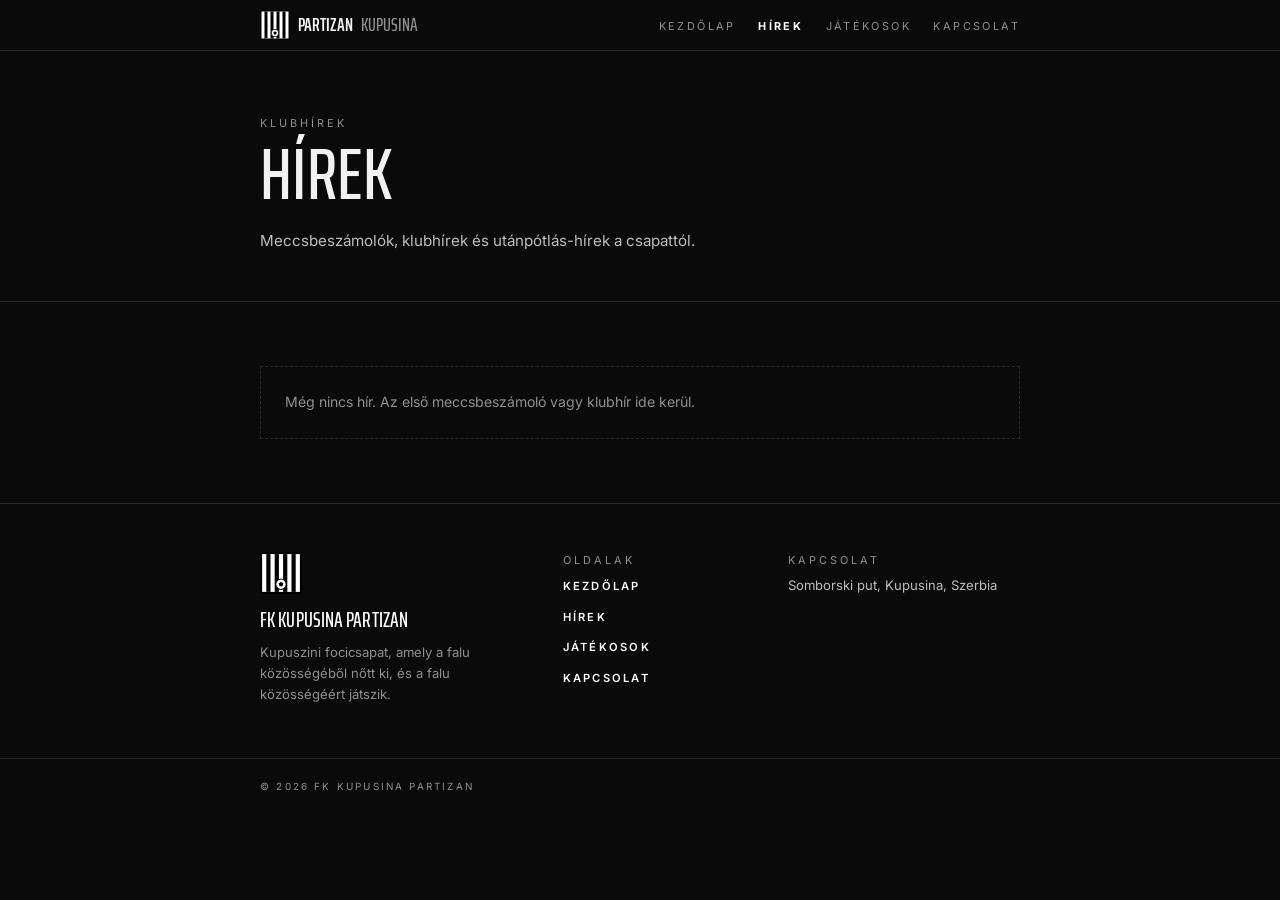
==== hirek.html @ a32971a1 "Sötét, sportos dizájn: eredményszalag, következő meccs, tabella, hírek, kapcsolat oldal Az adatok a " ====
<!doctype html>
<html lang="hu">
<head>
  <meta charset="utf-8">
  <meta name="viewport" content="width=device-width, initial-scale=1">
  <title>Hírek | FK Kupusina Partizan</title>
  <link rel="icon" href="crest.svg">
  <link rel="preconnect" href="https://fonts.googleapis.com">
  <link rel="preconnect" href="https://fonts.gstatic.com" crossorigin>
  <link href="https://fonts.googleapis.com/css2?family=Inter:wght@400;500;600;700&family=Saira+Extra+Condensed:wght@500;600&display=swap" rel="stylesheet">
  <link rel="stylesheet" href="style.css">
</head>
<body data-page="news">
  <main>
    <section class="page-head">
      <div class="wrap">
        <span class="eyebrow">Klubhírek</span>
        <h1>Hírek</h1>
        <p>Meccsbeszámolók, klubhírek és utánpótlás-hírek a csapattól.</p>
      </div>
    </section>
    <section class="section">
      <div class="wrap" id="news"></div>
    </section>
  </main>

  <script src="data.js"></script>
  <script src="layout.js"></script>
  <script>
    const box = document.getElementById("news");
    if (!SITE.news.length) {
      box.append(emptyBox("Még nincs hír. Az első meccsbeszámoló vagy klubhír ide kerül."));
    } else {
      const grid = el("div", { class: "news-grid news-grid--feature" });
      SITE.news.forEach(n => grid.append(newsCard(n)));
      box.append(grid);
    }
  </script>
</body>
</html>
---- style.css ----
/* FK Kupusina Partizan — sötét, sportos stílus */

:root {
  --bg: #0a0a0a;
  --panel: #111111;
  --panel-2: #1c1c1c;
  --line: #262626;
  --text: #f2f2f2;
  --muted: #8f8f8f;
  --white: #ffffff;

  --display: "Saira Extra Condensed", "Arial Narrow", sans-serif;
  --body: "Inter", system-ui, sans-serif;
  --w: 760px;
}

* { box-sizing: border-box; }
html { -webkit-text-size-adjust: 100%; scroll-behavior: smooth; }
@media (prefers-reduced-motion: reduce) { html { scroll-behavior: auto; } }

body {
  margin: 0;
  background: var(--bg);
  color: var(--text);
  font-family: var(--body);
  font-size: 0.95rem;
  line-height: 1.6;
}

img { max-width: 100%; display: block; }
a { color: inherit; }
:focus-visible { outline: 2px solid var(--white); outline-offset: 3px; }

.wrap { width: min(var(--w), 100% - 32px); margin-inline: auto; }
.wrap--wide { width: min(1100px, 100% - 32px); margin-inline: auto; }

.eyebrow {
  display: block;
  font-size: 0.68rem;
  letter-spacing: 0.28em;
  text-transform: uppercase;
  color: var(--muted);
  margin-bottom: 0.4rem;
}

h1, h2, h3 {
  font-family: var(--display);
  font-weight: 500;
  text-transform: uppercase;
  line-height: 0.95;
  margin: 0;
  letter-spacing: 0.005em;
}

h2 { font-size: clamp(2rem, 5vw, 2.6rem); margin-bottom: 1.6rem; }

.btn {
  display: inline-block;
  font-size: 0.8rem;
  font-weight: 600;
  text-decoration: none;
  padding: 0.65rem 1.25rem;
  border: 1px solid var(--white);
  background: var(--white);
  color: #000;
}
.btn:hover { background: transparent; color: var(--white); }
.btn--ghost { background: transparent; color: var(--white); }
.btn--ghost:hover { background: var(--white); color: #000; }

/* ---------- Eredmény-szalag ---------- */

.ticker {
  background: var(--white);
  color: #000;
  overflow: hidden;
  white-space: nowrap;
  font-size: 0.66rem;
  letter-spacing: 0.18em;
  text-transform: uppercase;
  font-weight: 600;
}
.ticker-track {
  display: inline-flex;
  gap: 3rem;
  padding: 0.4rem 0;
  animation: ticker 45s linear infinite;
}
.ticker:hover .ticker-track { animation-play-state: paused; }
@keyframes ticker { to { transform: translateX(-50%); } }
@media (prefers-reduced-motion: reduce) { .ticker-track { animation: none; } }

/* ---------- Fejléc ---------- */

.site-header {
  background: var(--bg);
  border-bottom: 1px solid var(--line);
  position: sticky;
  top: 0;
  z-index: 20;
}
.site-header .wrap {
  display: flex;
  align-items: center;
  justify-content: space-between;
  gap: 1rem;
  min-height: 50px;
  flex-wrap: wrap;
}
.brand {
  display: flex;
  align-items: center;
  gap: 0.5rem;
  text-decoration: none;
  font-family: var(--display);
  font-size: 1.15rem;
  text-transform: uppercase;
  line-height: 1;
}
.brand img { width: 30px; height: 30px; }
.brand b { font-weight: 600; }
.brand span { color: var(--muted); font-weight: 500; }

.nav { display: flex; gap: 1.4rem; list-style: none; margin: 0; padding: 0; flex-wrap: wrap; }
.nav a {
  text-decoration: none;
  font-size: 0.68rem;
  letter-spacing: 0.22em;
  text-transform: uppercase;
  color: var(--muted);
  padding: 0.5rem 0;
}
.nav a:hover { color: var(--white); }
.nav a[aria-current="page"] { color: var(--white); font-weight: 700; }

/* ---------- Hero ---------- */

.hero {
  position: relative;
  min-height: min(78vh, 560px);
  display: flex;
  align-items: center;
  border-bottom: 1px solid var(--line);
  overflow: hidden;
  background:
    radial-gradient(ellipse at 70% 40%, rgba(255,255,255,0.07), transparent 60%),
    var(--bg);
}
.hero-bg {
  position: absolute;
  inset: 0;
  background-size: cover;
  background-position: center;
  filter: grayscale(1) brightness(0.45);
}
.hero-bg::after {
  content: "";
  position: absolute;
  inset: 0;
  background: linear-gradient(90deg, rgba(10,10,10,0.9) 0%, rgba(10,10,10,0.35) 70%);
}
.hero-pitch {
  position: absolute;
  inset: 0;
  opacity: 0.09;
  background:
    url("data:image/svg+xml,%3Csvg xmlns='http://www.w3.org/2000/svg' viewBox='0 0 1050 680' fill='none' stroke='white' stroke-width='3'%3E%3Crect x='20' y='20' width='1010' height='640'/%3E%3Cline x1='525' y1='20' x2='525' y2='660'/%3E%3Ccircle cx='525' cy='340' r='92'/%3E%3Crect x='20' y='178' width='165' height='324'/%3E%3Crect x='865' y='178' width='165' height='324'/%3E%3Crect x='20' y='253' width='55' height='174'/%3E%3Crect x='975' y='253' width='55' height='174'/%3E%3C/svg%3E")
    center / cover no-repeat;
}
.hero .wrap { position: relative; padding: 4rem 0; }
.hero h1 { font-size: clamp(4rem, 13vw, 6.4rem); font-weight: 500; }
.hero h1 span { display: block; color: #9a9a9a; }
.hero p { max-width: 46ch; color: #c9c9c9; margin: 1.5rem 0 1.75rem; }
.hero .actions { display: flex; gap: 0.75rem; flex-wrap: wrap; }

/* ---------- Szakaszok ---------- */

.section { padding: 4rem 0; border-bottom: 1px solid var(--line); }
.page-head { padding: 4rem 0 3rem; border-bottom: 1px solid var(--line); }
.page-head h1 { font-size: clamp(3.2rem, 10vw, 4.6rem); margin-bottom: 1.25rem; }
.page-head p { color: #bdbdbd; margin: 0; max-width: 60ch; }

.empty {
  border: 1px dashed var(--line);
  padding: 1.5rem;
  color: var(--muted);
  font-size: 0.88rem;
}
.empty p { margin: 0; }

/* ---------- Következő mérkőzés ---------- */

.match { border: 1px solid var(--line); background: var(--panel); }
.match-top {
  display: flex;
  justify-content: space-between;
  gap: 1rem;
  flex-wrap: wrap;
  padding: 0.75rem 1rem;
  border-bottom: 1px solid var(--line);
}
.match-top .eyebrow { margin: 0; }
.match-top .eyebrow:last-child { color: var(--white); font-weight: 700; }
.teams {
  display: grid;
  grid-template-columns: 1fr auto 1fr;
  align-items: center;
  gap: 1rem;
  padding: 2rem 1rem;
  text-align: center;
}
.team { display: grid; justify-items: center; gap: 0.75rem; }
.team img, .team .badge { width: 50px; height: 50px; }
.badge {
  display: grid;
  place-items: center;
  border: 1px solid var(--line);
  font-family: var(--display);
  font-size: 1.1rem;
}
.team strong { font-family: var(--display); font-weight: 500; text-transform: uppercase; font-size: 1.05rem; line-height: 1.1; }
.vs { font-family: var(--display); font-size: 2.6rem; }
.match-bottom {
  display: flex;
  justify-content: space-between;
  align-items: center;
  gap: 1rem;
  flex-wrap: wrap;
  padding: 1rem;
  border-top: 1px solid var(--line);
}
.countdown { display: flex; gap: 0.5rem; }
.countdown div {
  border: 1px solid var(--line);
  min-width: 3.4rem;
  text-align: center;
  padding: 0.35rem 0.4rem 0.3rem;
}
.countdown strong { display: block; font-family: var(--display); font-size: 1.9rem; font-weight: 500; line-height: 1; }
.countdown span { font-size: 0.6rem; letter-spacing: 0.18em; text-transform: uppercase; color: var(--muted); }
.match-meta { color: var(--muted); font-size: 0.82rem; text-align: right; }

/* ---------- Eredmények, fordulók, tabella ---------- */

.two-col {
  display: grid;
  grid-template-columns: repeat(auto-fit, minmax(300px, 1fr));
  gap: 2.5rem;
  align-items: start;
}

.rows { border: 1px solid var(--line); }
.row {
  display: grid;
  grid-template-columns: 4.2rem 1.6rem 1fr auto;
  align-items: center;
  gap: 0.8rem;
  padding: 0.8rem 1rem;
  border-bottom: 1px solid var(--line);
  font-size: 0.72rem;
  letter-spacing: 0.06em;
  text-transform: uppercase;
}
.row:last-child { border-bottom: 0; }
.row .date { color: var(--muted); letter-spacing: 0.14em; }
.row .opp { font-weight: 600; }
.row .score { font-family: var(--display); font-size: 1.35rem; letter-spacing: 0; }
.row--fixture { grid-template-columns: 4.2rem 1fr auto; }
.row--fixture .where { color: var(--muted); font-size: 0.62rem; letter-spacing: 0.2em; }
.res {
  width: 1.6rem;
  height: 1.6rem;
  display: grid;
  place-items: center;
  font-size: 0.6rem;
  font-weight: 700;
  letter-spacing: 0;
}
.res--gy { background: var(--white); color: #000; }
.res--d { border: 1px solid var(--white); }
.res--v { background: var(--panel-2); color: var(--muted); }

.sub-title { margin-top: 2.5rem; }

.table-wrap { overflow-x: auto; border: 1px solid var(--line); }
table { width: 100%; border-collapse: collapse; font-size: 0.72rem; min-width: 320px; }
th, td { padding: 0.65rem 0.45rem; text-align: center; border-bottom: 1px solid var(--line); }
th { color: var(--muted); font-weight: 500; font-size: 0.6rem; letter-spacing: 0.2em; text-transform: uppercase; background: var(--panel); }
td:nth-child(2), th:nth-child(2) { text-align: left; }
td:nth-child(2) { font-weight: 600; text-transform: uppercase; letter-spacing: 0.04em; }
tr.us td { background: var(--white); color: #000; }
tbody tr:last-child td { border-bottom: 0; }

/* ---------- Hírek ---------- */

.news-head { display: flex; justify-content: space-between; align-items: end; gap: 1rem; flex-wrap: wrap; margin-bottom: 1.6rem; }
.news-head h2 { margin: 0; }
.more { font-size: 0.68rem; letter-spacing: 0.22em; text-transform: uppercase; text-decoration: none; color: var(--muted); }
.more:hover { color: var(--white); }

.news-grid { display: grid; grid-template-columns: repeat(auto-fill, minmax(220px, 1fr)); gap: 1rem; }
.news-grid--feature { grid-template-columns: repeat(3, 1fr); }
.news-grid--feature .news-card:first-child { grid-column: span 2; grid-row: span 2; }
.news-grid--feature .news-card:first-child h3 { font-size: 2.1rem; }
@media (max-width: 720px) {
  .news-grid--feature { grid-template-columns: 1fr; }
  .news-grid--feature .news-card:first-child { grid-column: auto; grid-row: auto; }
}

.news-card {
  position: relative;
  border: 1px solid var(--line);
  background: var(--panel);
  min-height: 150px;
  display: flex;
  flex-direction: column;
  justify-content: flex-end;
  overflow: hidden;
}
.news-card .img {
  position: absolute;
  inset: 0;
  background-size: cover;
  background-position: center;
  filter: grayscale(1) brightness(0.5);
}
.news-card .img::after { content: ""; position: absolute; inset: 0; background: linear-gradient(transparent 10%, rgba(10,10,10,0.95) 85%); }
.news-card .body { position: relative; padding: 1rem; }
.news-card h3 { font-size: 1.3rem; margin: 0.25rem 0 0.5rem; }
.news-card p { margin: 0; font-size: 0.78rem; color: #bdbdbd; line-height: 1.5; }

/* ---------- Felhívás ---------- */

.cta { position: relative; padding: 5rem 0; border-bottom: 1px solid var(--line); overflow: hidden; }
.cta .hero-pitch { opacity: 0.12; }
.cta .wrap { position: relative; }
.cta h2 { font-size: clamp(2.4rem, 7vw, 3.4rem); margin-bottom: 1rem; }
.cta p { color: #bdbdbd; max-width: 46ch; margin: 0 0 1.5rem; }

/* ---------- Játékosok ---------- */

.stats { display: grid; grid-template-columns: repeat(auto-fit, minmax(120px, 1fr)); gap: 0.6rem; }
.stat { border: 1px solid var(--line); padding: 0.75rem 0.8rem; }
.stat strong { display: block; font-family: var(--display); font-size: 2rem; font-weight: 500; line-height: 1.1; }

.group { padding: 3rem 0; border-bottom: 1px solid var(--line); }
.group:last-child { border-bottom: 0; }
.cards { display: grid; grid-template-columns: repeat(auto-fill, minmax(170px, 1fr)); gap: 0.8rem; list-style: none; margin: 0; padding: 0; }
.card { border: 1px solid var(--line); background: var(--panel); }
.card .photo {
  aspect-ratio: 4 / 5;
  background: var(--panel-2);
  display: grid;
  place-items: center;
  color: #5a5a5a;
}
.card .photo img { width: 100%; height: 100%; object-fit: cover; filter: grayscale(1); }
.card .info { padding: 0.75rem 0.8rem 0.9rem; }
.card .name { font-family: var(--display); font-size: 1.2rem; font-weight: 500; text-transform: uppercase; line-height: 1.05; margin: 0 0 0.25rem; }
.card .pos { margin: 0; font-size: 0.6rem; letter-spacing: 0.18em; text-transform: uppercase; color: var(--muted); }

/* ---------- Kapcsolat ---------- */

.contact-list { list-style: none; margin: 0; padding: 0; border-top: 1px solid var(--line); }
.contact-list li { padding: 1rem 0; border-bottom: 1px solid var(--line); }
.contact-list a { text-decoration: none; font-weight: 600; }

/* ---------- Lábléc ---------- */

.site-footer { padding: 3rem 0 0; color: var(--muted); font-size: 0.82rem; }
.footer-grid { display: grid; grid-template-columns: 1.4fr 1fr 1.2fr; gap: 2rem; padding-bottom: 2.5rem; }
@media (max-width: 640px) { .footer-grid { grid-template-columns: 1fr; } }
.footer-grid img { width: 42px; height: 42px; margin-bottom: 1rem; }
.footer-grid h3 { color: var(--white); font-size: 1.3rem; margin-bottom: 0.6rem; }
.footer-grid ul { list-style: none; margin: 0; padding: 0; display: grid; gap: 0.6rem; }
.footer-grid ul a { text-decoration: none; color: var(--white); font-size: 0.7rem; letter-spacing: 0.2em; text-transform: uppercase; font-weight: 600; }
.footer-grid li { color: #bdbdbd; }
.footer-bottom { border-top: 1px solid var(--line); padding: 1.2rem 0; font-size: 0.62rem; letter-spacing: 0.22em; text-transform: uppercase; }

@media (max-width: 560px) {
  .nav { gap: 1rem; }
  .site-header .wrap { padding: 0.5rem 0; }
  .teams { gap: 0.5rem; }
  .vs { font-size: 1.8rem; }
  .match-meta { text-align: left; }
  .row { grid-template-columns: 3.4rem 1.6rem 1fr auto; gap: 0.6rem; }
  .row.row--fixture { grid-template-columns: 3.4rem 1fr auto; }
}
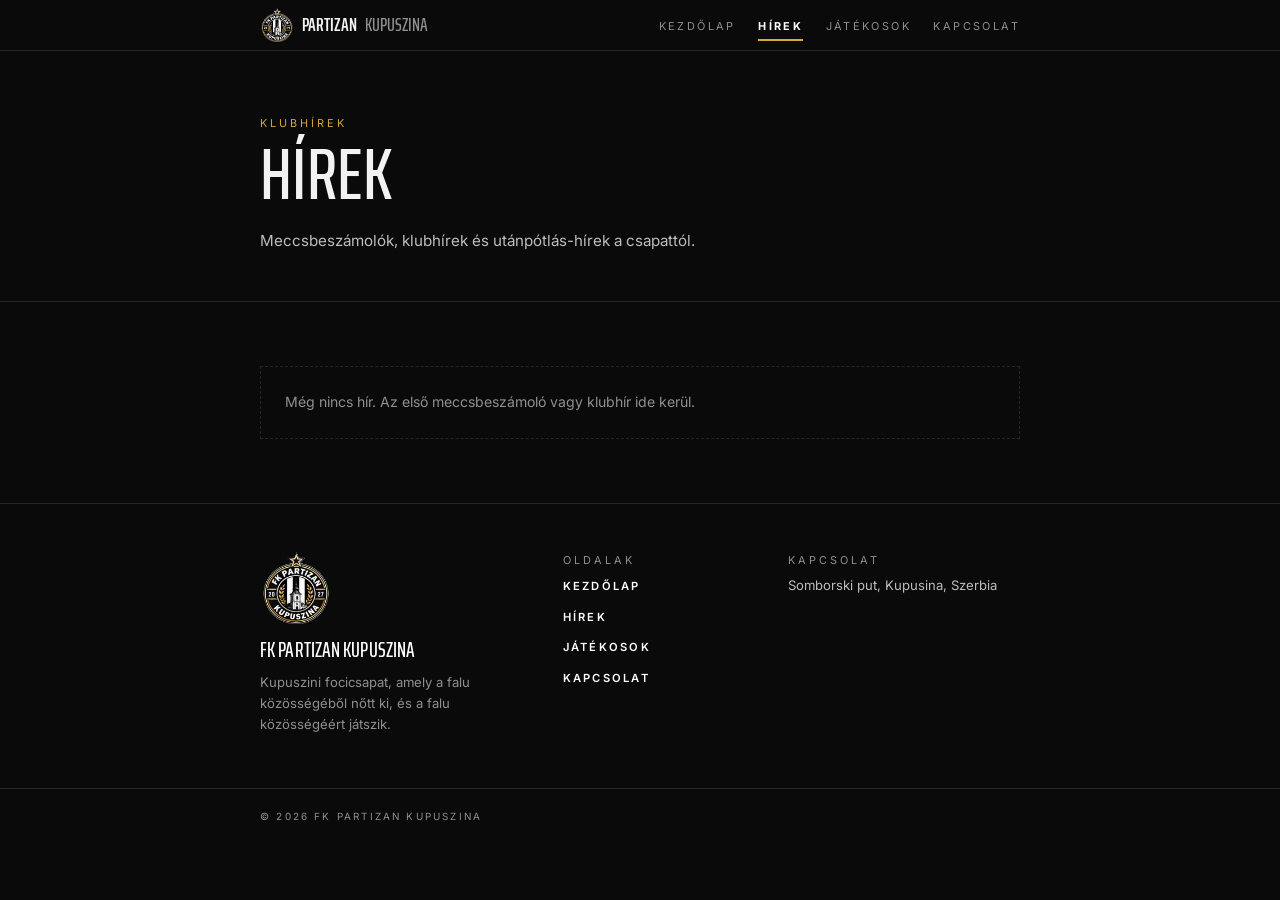
==== commit 93d2795f: "Új címer, klubnév: FK Partizan Kupuszina, arany kiemelések Co-Authored-By: Claude Opus 5.5 <noreply@" ====
--- a/hirek.html
+++ b/hirek.html
@@ -3,8 +3,8 @@
 <head>
   <meta charset="utf-8">
   <meta name="viewport" content="width=device-width, initial-scale=1">
-  <title>Hírek | FK Kupusina Partizan</title>
-  <link rel="icon" href="crest.svg">
+  <title>Hírek | FK Partizan Kupuszina</title>
+  <link rel="icon" href="favicon.png">
   <link rel="preconnect" href="https://fonts.googleapis.com">
   <link rel="preconnect" href="https://fonts.gstatic.com" crossorigin>
   <link href="https://fonts.googleapis.com/css2?family=Inter:wght@400;500;600;700&family=Saira+Extra+Condensed:wght@500;600&display=swap" rel="stylesheet">
--- a/style.css
+++ b/style.css
@@ -8,6 +8,7 @@
   --text: #f2f2f2;
   --muted: #8f8f8f;
   --white: #ffffff;
+  --gold: #d4a63c;
 
   --display: "Saira Extra Condensed", "Arial Narrow", sans-serif;
   --body: "Inter", system-ui, sans-serif;
@@ -167,7 +168,7 @@
     url("data:image/svg+xml,%3Csvg xmlns='http://www.w3.org/2000/svg' viewBox='0 0 1050 680' fill='none' stroke='white' stroke-width='3'%3E%3Crect x='20' y='20' width='1010' height='640'/%3E%3Cline x1='525' y1='20' x2='525' y2='660'/%3E%3Ccircle cx='525' cy='340' r='92'/%3E%3Crect x='20' y='178' width='165' height='324'/%3E%3Crect x='865' y='178' width='165' height='324'/%3E%3Crect x='20' y='253' width='55' height='174'/%3E%3Crect x='975' y='253' width='55' height='174'/%3E%3C/svg%3E")
     center / cover no-repeat;
 }
-.hero .wrap { position: relative; padding: 4rem 0; }
+.hero .wrap { position: relative; padding: 4rem 0; width: min(1000px, 100% - 32px); }
 .hero h1 { font-size: clamp(4rem, 13vw, 6.4rem); font-weight: 500; }
 .hero h1 span { display: block; color: #9a9a9a; }
 .hero p { max-width: 46ch; color: #c9c9c9; margin: 1.5rem 0 1.75rem; }
@@ -386,3 +387,22 @@
   .row { grid-template-columns: 3.4rem 1.6rem 1fr auto; gap: 0.6rem; }
   .row.row--fixture { grid-template-columns: 3.4rem 1fr auto; }
 }
+
+/* ---------- Arany kiemelések a címerből ---------- */
+.hero .eyebrow, .page-head .eyebrow { color: var(--gold); }
+.nav a[aria-current="page"] { box-shadow: inset 0 -2px 0 var(--gold); }
+.match-top .eyebrow:last-child { color: var(--gold); }
+.brand img { width: 34px; height: 34px; }
+.team img { width: 64px; height: 64px; }
+.footer-grid img { width: 72px; height: 72px; }
+.hero-grid {
+  display: grid;
+  grid-template-columns: auto 1fr;
+  gap: clamp(1.5rem, 4vw, 3rem);
+  align-items: center;
+}
+.hero-crest { width: clamp(140px, 22vw, 230px); height: auto; filter: drop-shadow(0 10px 30px rgba(0,0,0,0.6)); }
+@media (max-width: 640px) {
+  .hero-grid { grid-template-columns: 1fr; }
+  .hero-crest { width: 130px; }
+}
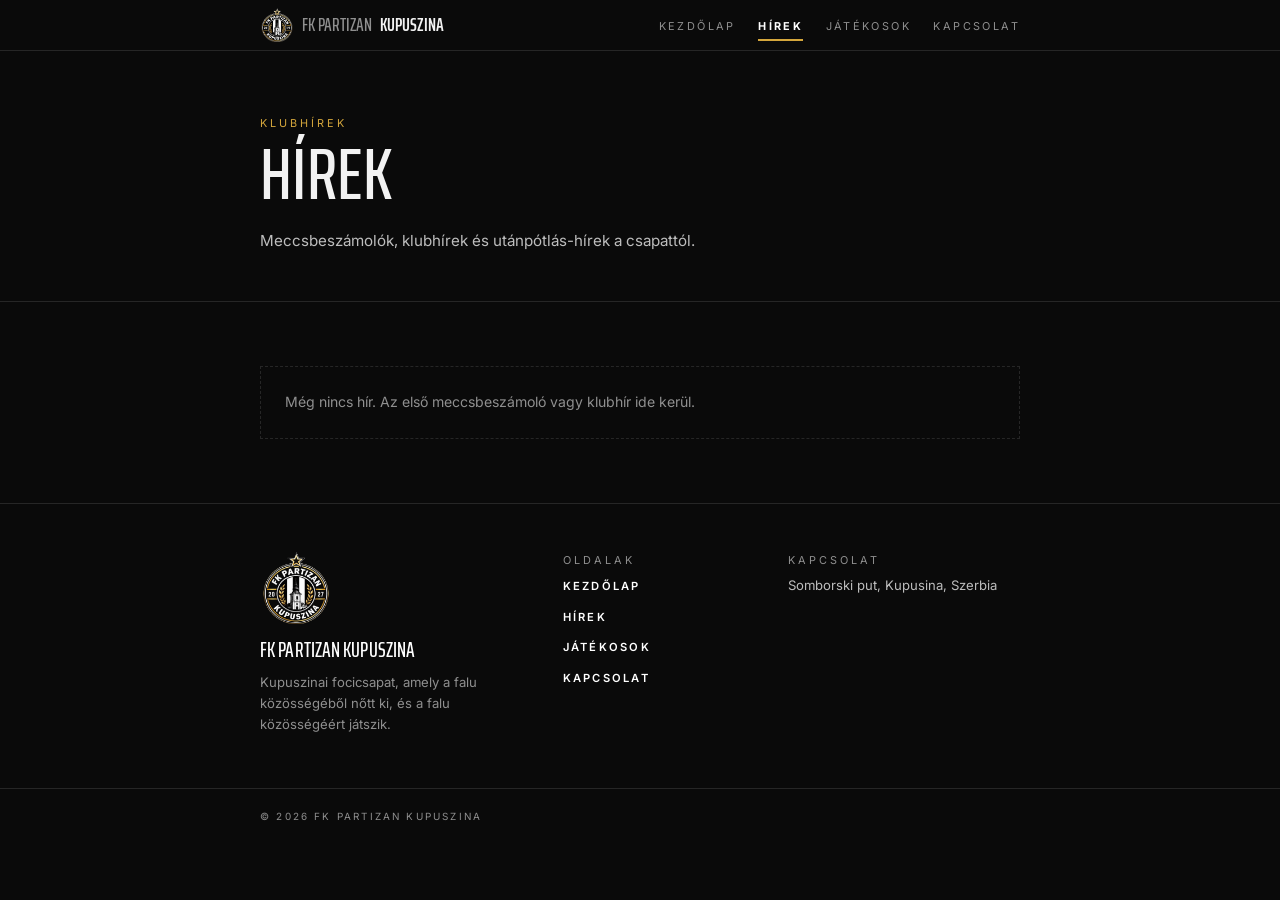
==== commit 9bfa14cd: "Név és szöveg javítás: FK Partizan Kupuszina, Kupuszina kiemelve, Kupuszinai focicsapat Co-Authored-" ====
--- a/hirek.html
+++ b/hirek.html
@@ -8,7 +8,7 @@
   <link rel="preconnect" href="https://fonts.googleapis.com">
   <link rel="preconnect" href="https://fonts.gstatic.com" crossorigin>
   <link href="https://fonts.googleapis.com/css2?family=Inter:wght@400;500;600;700&family=Saira+Extra+Condensed:wght@500;600&display=swap" rel="stylesheet">
-  <link rel="stylesheet" href="style.css">
+  <link rel="stylesheet" href="style.css?v=5">
 </head>
 <body data-page="news">
   <main>
@@ -24,8 +24,8 @@
     </section>
   </main>
 
-  <script src="data.js"></script>
-  <script src="layout.js"></script>
+  <script src="data.js?v=5"></script>
+  <script src="layout.js?v=5"></script>
   <script>
     const box = document.getElementById("news");
     if (!SITE.news.length) {
--- a/style.css
+++ b/style.css
@@ -171,6 +171,7 @@
 .hero .wrap { position: relative; padding: 4rem 0; width: min(1000px, 100% - 32px); }
 .hero h1 { font-size: clamp(4rem, 13vw, 6.4rem); font-weight: 500; }
 .hero h1 span { display: block; color: #9a9a9a; }
+.hero h1 span.accent { color: var(--white); }
 .hero p { max-width: 46ch; color: #c9c9c9; margin: 1.5rem 0 1.75rem; }
 .hero .actions { display: flex; gap: 0.75rem; flex-wrap: wrap; }
 
